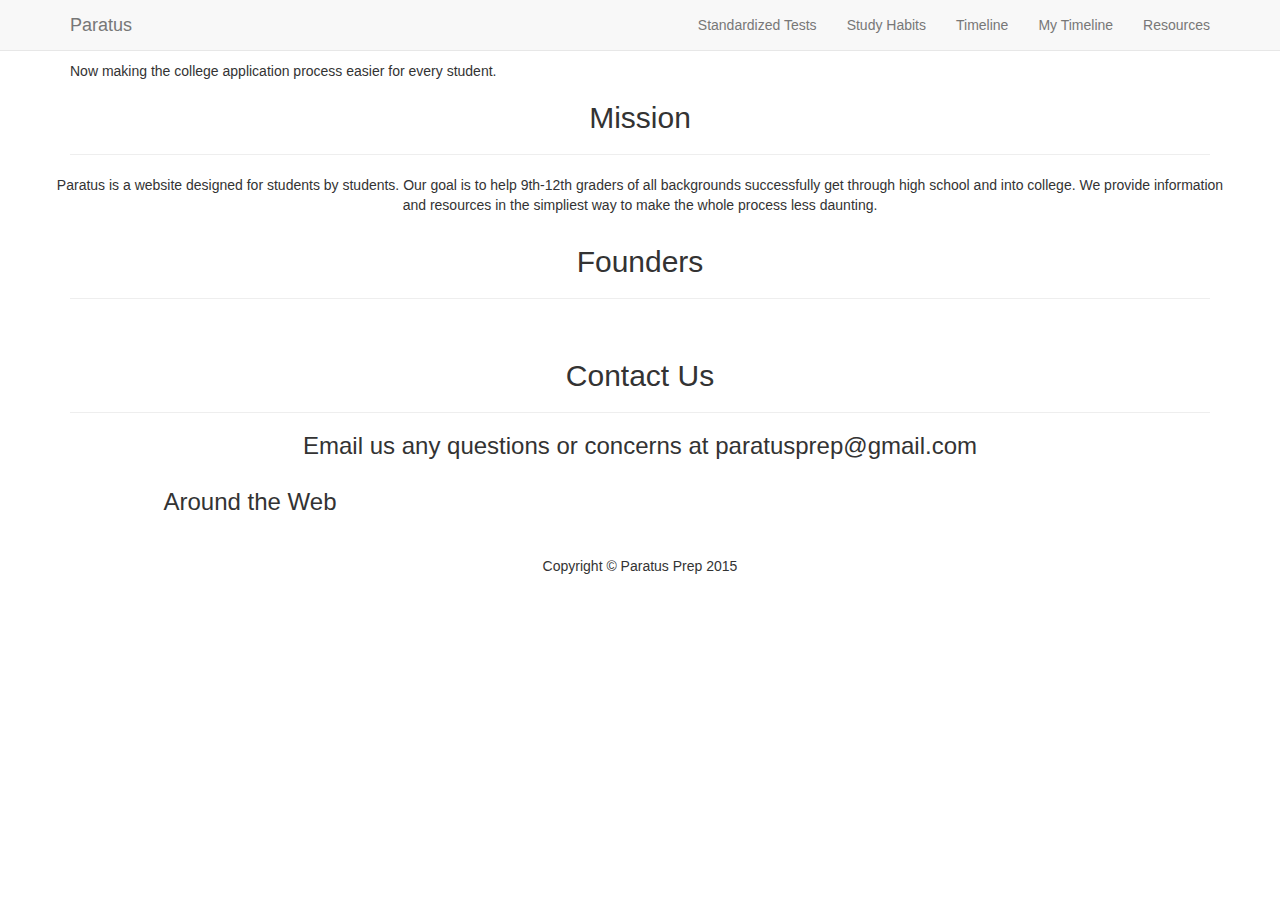
==== index.html @ 3b659f93 "linking files" ====
<!DOCTYPE html>
<html lang="en">

<head>

    <meta charset="utf-8">
    <meta http-equiv="X-UA-Compatible" content="IE=edge">
    <meta name="viewport" content="width=device-width, initial-scale=1">
    <meta name="description" content="">
    <meta name="author" content="">

    <title>Paratus</title>

    <!-- Bootstrap Core CSS - Uses Bootswatch Flatly Theme: http://bootswatch.com/flatly/ -->
    <link href="css/bootstrap.min.css" rel="stylesheet">

    <!-- Custom CSS -->
    <link href="css/freelancer.css" rel="stylesheet">

    <!-- Custom Fonts -->
    <link href="font-awesome/css/font-awesome.min.css" rel="stylesheet" type="text/css">
    <link href="http://fonts.googleapis.com/css?family=Montserrat:400,700" rel="stylesheet" type="text/css">
    <link href="http://fonts.googleapis.com/css?family=Lato:400,700,400italic,700italic" rel="stylesheet" type="text/css">

    <!-- HTML5 Shim and Respond.js IE8 support of HTML5 elements and media queries -->
    <!-- WARNING: Respond.js doesn't work if you view the page via file:// -->
    <!--[if lt IE 9]>
        <script src="https://oss.maxcdn.com/libs/html5shiv/3.7.0/html5shiv.js"></script>
        <script src="https://oss.maxcdn.com/libs/respond.js/1.4.2/respond.min.js"></script>
    <![endif]-->

</head>

<body id="page-top" class="index">

    <!-- Navigation -->
    <nav class="navbar navbar-default navbar-fixed-top">
        <div class="container">
            <!-- Brand and toggle get grouped for better mobile display -->
            <div class="navbar-header page-scroll">
                <button type="button" class="navbar-toggle" data-toggle="collapse" data-target="#bs-example-navbar-collapse-1">
                    <span class="sr-only">Toggle navigation</span>
                    <span class="icon-bar"></span>
                    <span class="icon-bar"></span>
                    <span class="icon-bar"></span>
                </button>
                <a class="navbar-brand" href="#page-top">Paratus</a>
            </div>

            <!-- Collect the nav links, forms, and other content for toggling -->
            <div class="collapse navbar-collapse" id="bs-example-navbar-collapse-1">
                <ul class="nav navbar-nav navbar-right">
                    <li class="hidden">
                        <a href="#page-top"></a>
                    </li>
                    <li class="page-scroll">
                        <a href="#">Standardized Tests</a>
                    </li>
                    <li class="page-scroll">
                        <a href="#">Study Habits</a>
                    </li>
                    <li class="page-scroll">
                        <a href="index_timeline.html">Timeline</a>
                    </li>
                    <li class="page-scroll">
                        <a href="#">My Timeline</a>
                    </li>
                     <li class="page-scroll">
                        <a href="index_resources.html">Resources</a>
                    </li>
                </ul>
            </div>
            <!-- /.navbar-collapse -->
        </div>
        <!-- /.container-fluid -->
    </nav>

    <!-- Header -->
    <header>
        <div class="container">
            <div class="row">
                <div class="col-lg-12">
                    <img class="img-responsive img-circle" src="http://s15.postimg.org/4ygsa9bcb/logo_copy.jpg" alt="">
                    <div class="intro-text">
                        <span class="name">Paratus</span>
                        <hr class="star-light">
                        <span class="skills">Now making the college application process easier for every student.</span>
                    </div>
                </div>
            </div>
        </div>
    </header>

    <!-- About Section -->
    <section class="success" id="about">
        <div class="container">
            <div class="row">
                <div class="col-lg-12 text-center">
                    <h2>Mission</h2>
                    <hr class="star-light">
                </div>
            </div>
            <div class="row">
                <!-- <div class="text-center"> -->
                 <div class="text-center">   
                    <p id = "missionstatement">Paratus is a website designed for students by students. Our goal is to help 9th-12th graders of all backgrounds successfully get through high school and into college. We provide information and resources in the simpliest way to make the whole process less daunting. </p>
                </div>
                <!-- </div> -->
            </div>
        </div>
    </section>

    <!-- Portfolio Grid Section -->
    <section id="portfolio">
        <div class="container">
            <div class="row">
                <div class="col-lg-12 text-center">
                    <h2>Founders</h2>
                    <hr class="star-primary">
                </div>
            </div>
            <div class="row">
                <div class="col-sm-3 portfolio-item">
                    <a href="#portfolioModal1" class="portfolio-link" data-toggle="modal">
                        <div class="caption">
                            <div class="caption-content">
                                <i class="fa fa-search-plus fa-3x"></i>
                            </div>
                        </div>
                        <img src="http://s16.postimg.org/dvhiswa51/11210411_10204301823090452_709958661011316286_n.jpg" i7class="img-responsive" alt="">
                    </a>
                </div>
                <div class="col-sm-3 portfolio-item">
                    <a href="#portfolioModal2" class="portfolio-link" data-toggle="modal">
                        <div class="caption">
                            <div class="caption-content">
                                <i class="fa fa-search-plus fa-3x"></i>
                            </div>
                        </div>
                        <img src="http://s23.postimg.org/5p86nknjv/AAEAAQAAAAAAAAc_RAAAAJGRh_ZDY1_NWYx_LWRi_ZWEt_NDgw_Mi04.jpg" class="img-responsive" alt="">
                    </a>
                </div>
                <div class="col-sm-3 portfolio-item">
                    <a href="#portfolioModal3" class="portfolio-link" data-toggle="modal">
                        <div class="caption">
                            <div class="caption-content">
                                <i class="fa fa-search-plus fa-3x"></i>
                            </div>
                        </div>
                        <img src="http://s13.postimg.org/xt3zlr0dj/AAEAAQAAAAAAAATw_AAAAJGE2_ZGNm_MWRm_LWQz_Zjct_NDUz_Ni05.jpg" class="img-responsive" alt="">
                    </a>
                </div>
                <div class="col-sm-3 portfolio-item">
                    <a href="#portfolioModal4" class="portfolio-link" data-toggle="modal">
                        <div class="caption">
                            <div class="caption-content">
                                <i class="fa fa-search-plus fa-3x"></i>
                            </div>
                        </div>
                        <img src="http://s21.postimg.org/trmjdf7kn/AAEAAQAAAAAAAAVh_AAAAJGRl_Mm_I4_NGFk_LTNh_N2_Yt_NDU0_NC04.jpg" class="img-responsive" alt="">
                    </a>
                </div>
            </div>
        </div>
    </section>

    <!-- Contact Section -->
    <section id="contact">
        <div class="container">
            <div class="row">
                <div class="col-lg-12 text-center">
                    <h2>Contact Us</h2>
                    <hr class="star-primary">
                    <h3> Email us any questions or concerns at paratusprep@gmail.com </h3>
                </div>
            </div>
        </div>
    </section>

    <!-- Footer -->
    <footer class="text-center">
        <div class="footer-above">
            <div class="container">
                <div class="row">
                    <div class="footer-col col-md-4" id = "aroundtheweb" >
                        <h3>Around the Web</h3>
                        <ul class="list-inline">
                            <li>
                                <a href="https://www.facebook.com/ParatusPrep" target = "_blank" class="btn-social btn-outline"><i class="fa fa-fw fa-facebook"></i></a>
                            </li>
                            <li>
                                <a href="https://plus.google.com/u/2/102036803040810097337/posts" target = "_blank" class="btn-social btn-outline"><i class="fa fa-fw fa-google-plus"></i></a>
                            </li>
                            <li>
                                <a href="https://twitter.com/Paratus_Prep" target= "_blank" class="btn-social btn-outline"><i class="fa fa-fw fa-twitter"></i></a>
                            </li>
                        </ul>
                    </div>
                </div>
            </div>
        </div>
        <div class="footer-below">
            <div class="container">
                <div class="row">
                    <div class="col-lg-12">
                        Copyright &copy; Paratus Prep 2015
                    </div>
                </div>
            </div>
        </div>
    </footer>

    <!-- Scroll to Top Button (Only visible on small and extra-small screen sizes) -->
    <div class="scroll-top page-scroll visible-xs visible-sm">
        <a class="btn btn-primary" href="#page-top">
            <i class="fa fa-chevron-up"></i>
        </a>
    </div>

    <!-- Portfolio Modals -->
    <div class="portfolio-modal modal fade" id="portfolioModal1" tabindex="-1" role="dialog" aria-hidden="true">
        <div class="modal-content">
            <div class="close-modal" data-dismiss="modal">
                <div class="lr">
                    <div class="rl">
                    </div>
                </div>
            </div>
            <div class="container">
                <div class="row">
                    <div class="col-lg-8 col-lg-offset-2">
                        <div class="modal-body">
                            <h2>Angie Yu</h2>
                            <hr class="star-primary">
                            <img src="http://s16.postimg.org/dvhiswa51/11210411_10204301823090452_709958661011316286_n.jpg" class="img-responsive img-centered" alt="">
                            <p>Angie is a high school junior attending Brooklyn Technical High School. She enjoys running, swimming, and playing volleyball. She is the co-founder/         co-president of the Helping the Homeless club at her school. She enjoys doing graphic design on her spare time.</p>
                        </div>
                    </div>
                </div>
            </div>
        </div>
    </div>
    <div class="portfolio-modal modal fade" id="portfolioModal2" tabindex="-1" role="dialog" aria-hidden="true">
        <div class="modal-content">
            <div class="close-modal" data-dismiss="modal">
                <div class="lr">
                    <div class="rl">
                    </div>
                </div>
            </div>
            <div class="container">
                <div class="row">
                    <div class="col-lg-8 col-lg-offset-2">
                        <div class="modal-body">
                            <h2>Ashley Li</h2>
                            <hr class="star-primary">
                            <img src="http://s23.postimg.org/5p86nknjv/AAEAAQAAAAAAAAc_RAAAAJGRh_ZDY1_NWYx_LWRi_ZWEt_NDgw_Mi04.jpg" class="img-responsive img-centered" alt="">
                            <p>Ashley is high school senior attending Wilton High School. She likes drawing and reading in her spare time. Ashley is a member of her high school's swim team.</p>
                        </div>
                    </div>
                </div>
            </div>
        </div>
    </div>
    <div class="portfolio-modal modal fade" id="portfolioModal3" tabindex="-1" role="dialog" aria-hidden="true">
        <div class="modal-content">
            <div class="close-modal" data-dismiss="modal">
                <div class="lr">
                    <div class="rl">
                    </div>
                </div>
            </div>
            <div class="container">
                <div class="row">
                    <div class="col-lg-8 col-lg-offset-2">
                        <div class="modal-body">
                            <h2>Gayeon Park</h2>
                            <hr class="star-primary">
                            <img src="http://s13.postimg.org/xt3zlr0dj/AAEAAQAAAAAAAATw_AAAAJGE2_ZGNm_MWRm_LWQz_Zjct_NDUz_Ni05.jpg" class="img-responsive img-centered" alt="">
                            <p>Gayeon is a high school senior attending Ridgewood High School New Jersey. She enjoys playing piano, violin, and viola and reading books in her free in her free time. After she was introduced to coding during the Girls Who Code Summer Immersion Program, she wishes to pursue a career in computer science.  </p>
                        </div>
                    </div>
                </div>
            </div>
        </div>
    </div>
    <div class="portfolio-modal modal fade" id="portfolioModal4" tabindex="-1" role="dialog" aria-hidden="true">
        <div class="modal-content">
            <div class="close-modal" data-dismiss="modal">
                <div class="lr">
                    <div class="rl">
                    </div>
                </div>
            </div>
            <div class="container">
                <div class="row">
                    <div class="col-lg-8 col-lg-offset-2">
                        <div class="modal-body">
                            <h2>Tabara Nosiba</h2>
                            <hr class="star-primary">
                            <img src="http://s21.postimg.org/trmjdf7kn/AAEAAQAAAAAAAAVh_AAAAJGRl_Mm_I4_NGFk_LTNh_N2_Yt_NDU0_NC04.jpg" class="img-responsive img-centered" alt="">
                            <p>Tabara is a high school senior attending the Bronx High School of Science. When she's not coding, she enjoys reading, writing, going out for walks, and watching matches of her favorite British soccer team, Arsenal.</p>
                        </div>
                    </div>
                </div>
            </div>
        </div>
    </div>
    

    <!-- jQuery -->
    <script src="js/jquery.js"></script>

    <!-- Bootstrap Core JavaScript -->
    <script src="js/bootstrap.min.js"></script>

    <!-- Plugin JavaScript -->
    <script src="http://cdnjs.cloudflare.com/ajax/libs/jquery-easing/1.3/jquery.easing.min.js"></script>
    <script src="js/classie.js"></script>
    <script src="js/cbpAnimatedHeader.js"></script>

    <!-- Contact Form JavaScript -->
    <script src="js/jqBootstrapValidation.js"></script>
    <script src="js/contact_me.js"></script>

    <!-- Custom Theme JavaScript -->
    <script src="js/freelancer.js"></script>

</body>

</html>
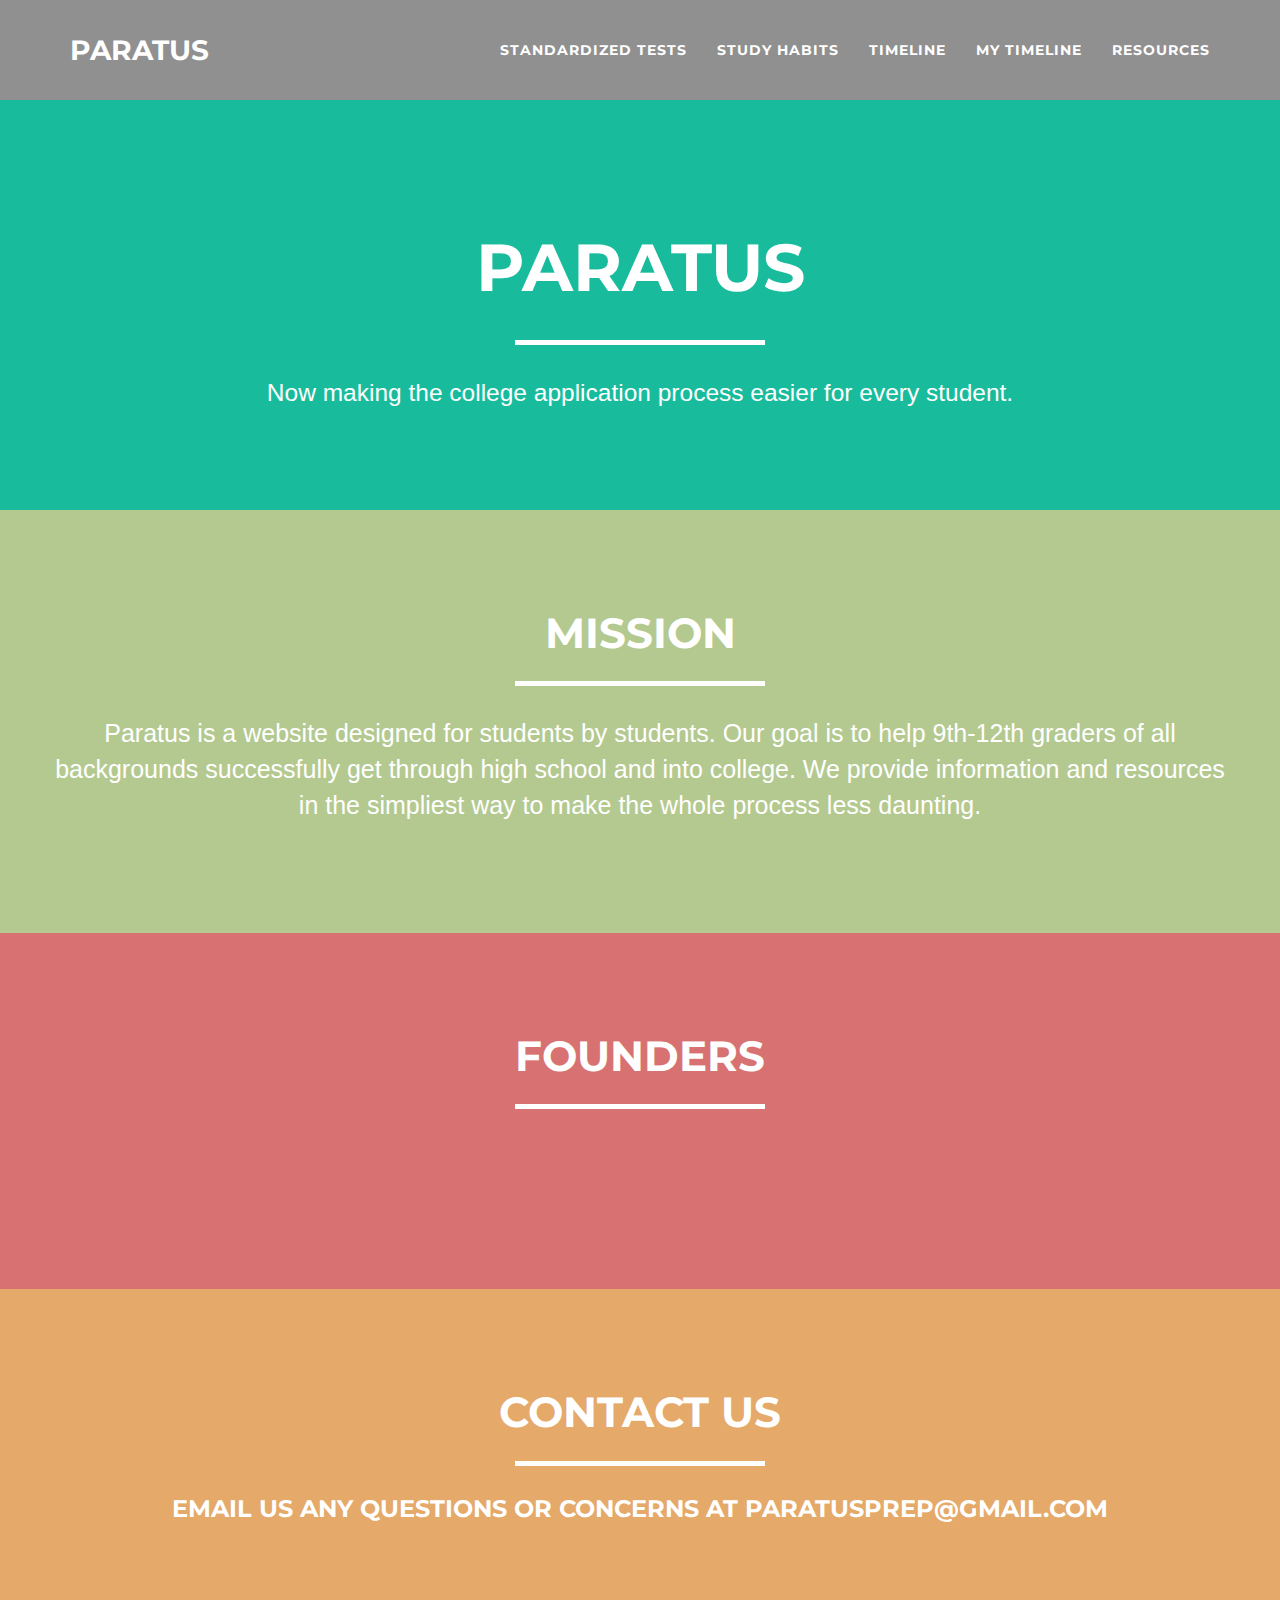
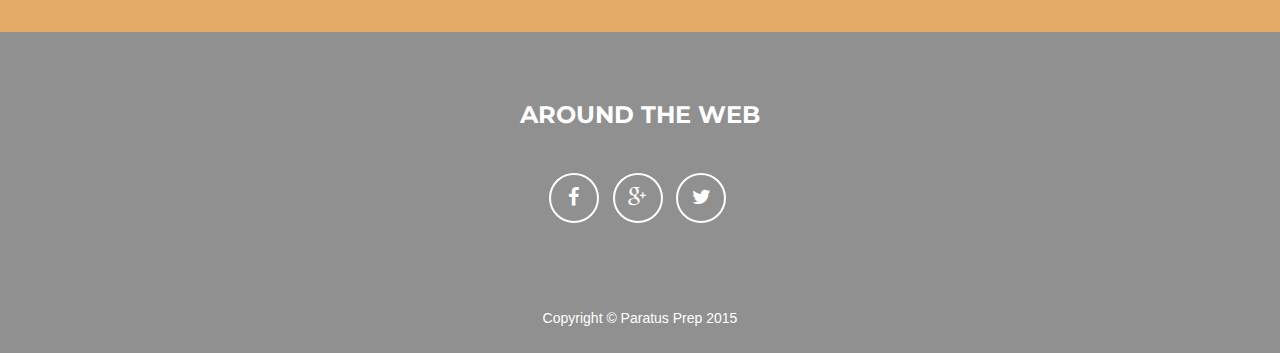
==== commit 44ab8e52: "more linking" ====
--- a/index.html
+++ b/index.html
@@ -54,16 +54,16 @@
                         <a href="#page-top"></a>
                     </li>
                     <li class="page-scroll">
-                        <a href="#">Standardized Tests</a>
+                        <a href="index_tests.html">Standardized Tests</a>
                     </li>
                     <li class="page-scroll">
-                        <a href="#">Study Habits</a>
+                        <a href="index_studyhabits.html">Study Habits</a>
                     </li>
                     <li class="page-scroll">
                         <a href="index_timeline.html">Timeline</a>
                     </li>
                     <li class="page-scroll">
-                        <a href="#">My Timeline</a>
+                        <a href="index_mytimeline.html">My Timeline</a>
                     </li>
                      <li class="page-scroll">
                         <a href="index_resources.html">Resources</a>
@@ -233,7 +233,7 @@
                             <h2>Angie Yu</h2>
                             <hr class="star-primary">
                             <img src="http://s16.postimg.org/dvhiswa51/11210411_10204301823090452_709958661011316286_n.jpg" class="img-responsive img-centered" alt="">
-                            <p>Angie is a high school junior attending Brooklyn Technical High School. She enjoys running, swimming, and playing volleyball. She is the co-founder/         co-president of the Helping the Homeless club at her school. She enjoys doing graphic design on her spare time.</p>
+                            <p>Angie is a high school junior attending Brooklyn Technical High School. She enjoys running, swimming, and playing volleyball. She is the co-founder/co-president of the Helping the Homeless club at her school. She enjoys doing graphic design on her spare time.</p>
                         </div>
                     </div>
                 </div>
@@ -255,7 +255,7 @@
                             <h2>Ashley Li</h2>
                             <hr class="star-primary">
                             <img src="http://s23.postimg.org/5p86nknjv/AAEAAQAAAAAAAAc_RAAAAJGRh_ZDY1_NWYx_LWRi_ZWEt_NDgw_Mi04.jpg" class="img-responsive img-centered" alt="">
-                            <p>Ashley is high school senior attending Wilton High School. She likes drawing and reading in her spare time. Ashley is a member of her high school's swim team.</p>
+                            <p>Ashley is a high school senior attending Wilton High School. She likes drawing and reading in her spare time. Ashley is a member of her high school's swim team. She started Girls Who Code this summer but has already become a pro.</p>
                         </div>
                     </div>
                 </div>
@@ -277,7 +277,7 @@
                             <h2>Gayeon Park</h2>
                             <hr class="star-primary">
                             <img src="http://s13.postimg.org/xt3zlr0dj/AAEAAQAAAAAAAATw_AAAAJGE2_ZGNm_MWRm_LWQz_Zjct_NDUz_Ni05.jpg" class="img-responsive img-centered" alt="">
-                            <p>Gayeon is a high school senior attending Ridgewood High School New Jersey. She enjoys playing piano, violin, and viola and reading books in her free in her free time. After she was introduced to coding during the Girls Who Code Summer Immersion Program, she wishes to pursue a career in computer science.  </p>
+                            <p>Gayeon is a high school senior attending Ridgewood High School in New Jersey. She enjoys playing piano, violin, and viola. She likes to read books in her free time. After she attended Girls Who Code Summer Immersion Program, she wishes to pursue a career in computer science.  </p>
                         </div>
                     </div>
                 </div>
@@ -299,7 +299,7 @@
                             <h2>Tabara Nosiba</h2>
                             <hr class="star-primary">
                             <img src="http://s21.postimg.org/trmjdf7kn/AAEAAQAAAAAAAAVh_AAAAJGRl_Mm_I4_NGFk_LTNh_N2_Yt_NDU0_NC04.jpg" class="img-responsive img-centered" alt="">
-                            <p>Tabara is a high school senior attending the Bronx High School of Science. When she's not coding, she enjoys reading, writing, going out for walks, and watching matches of her favorite British soccer team, Arsenal.</p>
+                            <p>Tabara is a high school senior attending the Bronx High School of Science. When she's not coding, she enjoys reading, writing, going out for walks, and watching matches of her favorite British soccer team, Arsenal. As a social activist, she leads her high school's Amnesty International chapter and wishes to study both international relations and computer science in college.</p>
                         </div>
                     </div>
                 </div>
--- a/css/freelancer.css
+++ b/css/freelancer.css
@@ -0,0 +1,487 @@
+/*!
+ * Start Bootstrap - Freelancer Bootstrap Theme (http://startbootstrap.com)
+ * Code licensed under the Apache License v2.0.
+ * For details, see http://www.apache.org/licenses/LICENSE-2.0.
+ */
+#missionstatement
+{
+    font-size: 25px;
+}
+body {
+    overflow-x: hidden;
+}
+
+p {
+    font-size: 20px;
+}
+
+p.small {
+    font-size: 16px;
+}
+
+a,
+a:focus,
+a:hover,
+a:active,
+a.active {
+    outline: 0;
+    color: #FFFFFF;
+}
+
+a:hover
+{
+    color: #FFFFFF;
+}
+
+h1,
+h2,
+h3,
+h4,
+h5,
+h6 {
+    text-transform: uppercase;
+    font-family: Montserrat,"Helvetica Neue",Helvetica,Arial,sans-serif;
+    font-weight: 700;
+}
+
+hr.star-light,
+hr.star-primary {
+    margin: 25px auto 30px;
+    padding: 0;
+    max-width: 250px;
+    border: 0;
+    border-top: solid 5px;
+    text-align: center;
+}
+
+hr.star-light:after,
+hr.star-primary:after {
+    content: "\f005";
+    display: inline-block;
+    position: relative;
+    top: -.8em;
+    padding: 0 .25em;
+    font-family: FontAwesome;
+    font-size: 2em;
+}
+
+hr.star-light {
+    border-color: #fff;
+}
+
+hr.star-light:after {
+    color: #fff;
+    background-color: #82d7e1;
+}
+
+hr.star-primary {
+    border-color: #fff;
+}
+
+hr.star-primary:after {
+    color: #fff;
+    background-color: #82d7e1;
+}
+
+.img-centered {
+    margin: 0 auto;
+}
+
+header {
+    text-align: center;
+    color: #fff;
+    background: #18bc9c;
+}
+
+header .container {
+    padding-top: 100px;
+    padding-bottom: 50px;
+}
+
+header img {
+    display: block;
+    margin: 0 auto 20px;
+}
+
+header .intro-text .name {
+    display: block;
+    text-transform: uppercase;
+    font-family: Montserrat,"Helvetica Neue",Helvetica,Arial,sans-serif;
+    font-size: 2em;
+    font-weight: 700;
+}
+
+header .intro-text .skills {
+    font-size: 1.25em;
+    font-weight: 300;
+}
+
+@media(min-width:768px) {
+    header .container {
+        padding-top: 200px;
+        padding-bottom: 100px;
+    }
+
+    header .intro-text .name {
+        font-size: 4.75em;
+    }
+
+    header .intro-text .skills {
+        font-size: 1.75em;
+    }
+}
+
+@media(min-width:768px) {
+    .navbar-fixed-top {
+        padding: 25px 0;
+        -webkit-transition: padding .3s;
+        -moz-transition: padding .3s;
+        transition: padding .3s;
+    }
+
+    .navbar-fixed-top .navbar-brand {
+        font-size: 2em;
+        -webkit-transition: all .3s;
+        -moz-transition: all .3s;
+        transition: all .3s;
+    }
+
+    .navbar-fixed-top.navbar-shrink {
+        padding: 10px 0;
+    }
+
+    .navbar-fixed-top.navbar-shrink .navbar-brand {
+        font-size: 1.5em;
+    }
+}
+
+.navbar {
+    text-transform: uppercase;
+    font-family: Montserrat,"Helvetica Neue",Helvetica,Arial,sans-serif;
+    font-weight: 700;
+    color: #fff;
+    background-color: #909090;
+}
+
+.navbar a:focus {
+    outline: 0;
+}
+
+.navbar .navbar-nav {
+    letter-spacing: 1px;
+}
+
+.navbar .navbar-nav li a:focus {
+    outline: 0;
+}
+
+.navbar-default,
+.navbar-inverse {
+    border: 0;
+}
+
+section {
+    padding: 100px 0;
+    background-color:#e5a96a;
+    color: #fff;
+}
+
+section h2 {
+    margin: 0;
+    font-size: 3em;
+}
+
+section.success {
+    color: #fff;
+    background: #b4c990;
+}
+
+section.success a,
+section.success a:hover,
+section.success a:focus,
+section.success a:active,
+section.success a.active {
+    outline: 0;
+    color: #FFFFFF;
+}
+
+@media(max-width:767px) {
+    section {
+        padding: 75px 0;
+    }
+
+    section.first {
+        padding-top: 75px;
+    }
+}
+#portfolio
+{
+    color: #fff;
+    background-color: #d87272;
+}
+#portfolio .container
+{
+    background-color: #d87272;
+}
+#portfolio .portfolio-item {
+    right: 0;
+    margin: 0 0 15px;
+    color:#d87272;
+
+}
+
+#portfolio .portfolio-item .portfolio-link {
+    display: block;
+    position: relative;
+    margin: 0 auto;
+    max-width: 400px;
+}
+
+#portfolio .portfolio-item .portfolio-link .caption {
+    position: absolute;
+    width: 100%;
+    height: 100%;
+    opacity: 0;
+    background: rgb(216,114,114);
+    -webkit-transition: all ease .5s;
+    -moz-transition: all ease .5s;
+    transition: all ease .5s;
+}
+
+#portfolio .portfolio-item .portfolio-link .caption:hover {
+    opacity: 1;
+}
+
+#portfolio .portfolio-item .portfolio-link .caption .caption-content {
+    position: absolute;
+    top: 50%;
+    width: 100%;
+    height: 20px;
+    margin-top: -12px;
+    text-align: center;
+    font-size: 20px;
+    color:  #fff;
+}
+
+#portfolio .portfolio-item .portfolio-link .caption .caption-content i {
+    margin-top: -12px;
+}
+
+#portfolio .portfolio-item .portfolio-link .caption .caption-content h3,
+#portfolio .portfolio-item .portfolio-link .caption .caption-content h4 {
+    margin: 0;
+}
+
+#portfolio * {
+    z-index: 2;
+}
+
+@media(min-width:767px) {
+    #portfolio .portfolio-item {
+        margin: 0 0 30px;
+    }
+}
+
+.btn-outline {
+    margin-top: 15px;
+    border: solid 2px #fff;
+    font-size: 20px;
+    color: #fff;
+    background: 0 0;
+    transition: all .3s ease-in-out;
+}
+
+.btn-outline:hover,
+.btn-outline:focus,
+.btn-outline:active,
+.btn-outline.active {
+    border: solid 2px #fff;
+    color: #18bc9c;
+    background: #fff;
+}
+
+.floating-label-form-group {
+    position: relative;
+    margin-bottom: 0;
+    padding-bottom: .5em;
+    border-bottom: 1px solid #eee;
+}
+
+.floating-label-form-group input,
+.floating-label-form-group textarea {
+    z-index: 1;
+    position: relative;
+    padding-right: 0;
+    padding-left: 0;
+    border: 0;
+    border-radius: 0;
+    font-size: 1.5em;
+    background: 0 0;
+    box-shadow: none!important;
+    resize: none;
+}
+
+.floating-label-form-group label {
+    display: block;
+    z-index: 0;
+    position: relative;
+    top: 2em;
+    margin: 0;
+    font-size: .85em;
+    line-height: 1.764705882em;
+    vertical-align: middle;
+    vertical-align: baseline;
+    opacity: 0;
+    -webkit-transition: top .3s ease,opacity .3s ease;
+    -moz-transition: top .3s ease,opacity .3s ease;
+    -ms-transition: top .3s ease,opacity .3s ease;
+    transition: top .3s ease,opacity .3s ease;
+}
+
+.floating-label-form-group::not(:first-child) {
+    padding-left: 14px;
+    border-left: 1px solid #eee;
+}
+
+.floating-label-form-group-with-value label {
+    top: 0;
+    opacity: 1;
+}
+
+.floating-label-form-group-with-focus label {
+    color: #18bc9c;
+}
+
+form .row:first-child .floating-label-form-group {
+    border-top: 1px solid #eee;
+}
+
+footer {
+    color: #fff;
+    width: 100%;
+}
+
+footer h3 {
+    margin-bottom: 30px;
+}
+
+footer .footer-above {
+    padding-top: 50px;
+    background-color: #909090;
+}
+
+footer .footer-col {
+    margin-bottom: 50px;
+}
+
+footer .footer-below {
+    padding: 25px 0;
+    background-color: #909090;
+}
+
+#aroundtheweb
+{
+    width: 100%;
+}
+
+.btn-social {
+    display: inline-block;
+    width: 50px;
+    height: 50px;
+    border: 2px solid #fff;
+    border-radius: 100%;
+    text-align: center;
+    font-size: 20px;
+    line-height: 45px;
+}
+
+.btn:focus,
+.btn:active,
+.btn.active {
+    outline: 0;
+}
+
+.scroll-top {
+    z-index: 1049;
+    position: fixed;
+    right: 2%;
+    bottom: 2%;
+    width: 50px;
+    height: 50px;
+}
+
+.scroll-top .btn {
+    width: 50px;
+    height: 50px;
+    border-radius: 100%;
+    font-size: 20px;
+    line-height: 28px;
+}
+
+.scroll-top .btn:focus {
+    outline: 0;
+}
+
+.portfolio-modal .modal-content {
+    padding: 100px 0;
+    min-height: 100%;
+    border: 0;
+    border-radius: 0;
+    text-align: center;
+    background-clip: border-box;
+    -webkit-box-shadow: none;
+    box-shadow: none;
+}
+
+.portfolio-modal .modal-content h2 {
+    margin: 0;
+    font-size: 3em;
+}
+
+.portfolio-modal .modal-content img {
+    margin-bottom: 30px;
+}
+
+.portfolio-modal .modal-content .item-details {
+    margin: 30px 0;
+}
+
+.portfolio-modal .close-modal {
+    position: absolute;
+    top: 25px;
+    right: 25px;
+    width: 75px;
+    height: 75px;
+    background-color: transparent;
+    cursor: pointer;
+}
+
+.portfolio-modal .close-modal:hover {
+    opacity: .3;
+}
+
+.portfolio-modal .close-modal .lr {
+    z-index: 1051;
+    width: 1px;
+    height: 75px;
+    margin-left: 35px;
+    background-color: #2c3e50;
+    -webkit-transform: rotate(45deg);
+    -ms-transform: rotate(45deg);
+    transform: rotate(45deg);
+}
+
+.portfolio-modal .close-modal .lr .rl {
+    z-index: 1052;
+    width: 1px;
+    height: 75px;
+    background-color: #2c3e50;
+    -webkit-transform: rotate(90deg);
+    -ms-transform: rotate(90deg);
+    transform: rotate(90deg);
+}
+
+.portfolio-modal .modal-backdrop {
+    display: none;
+    opacity: 0;
+}